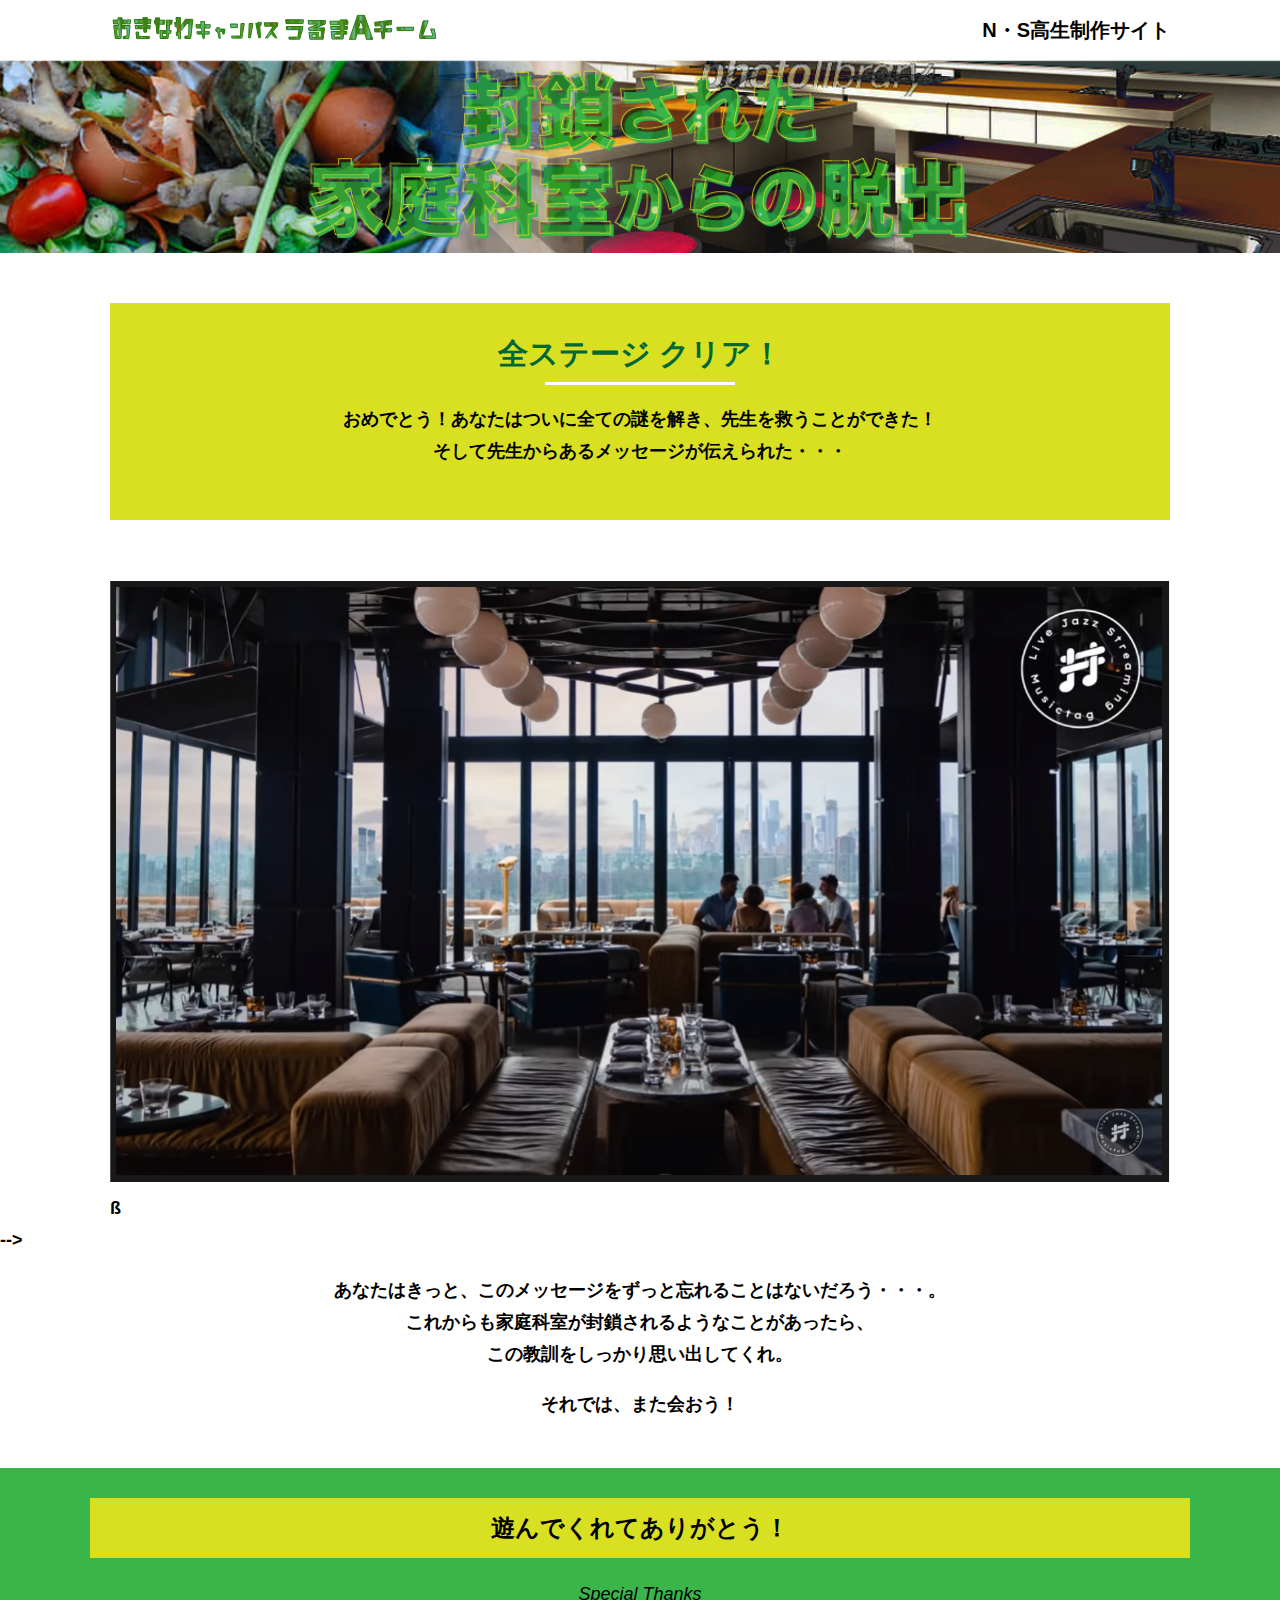
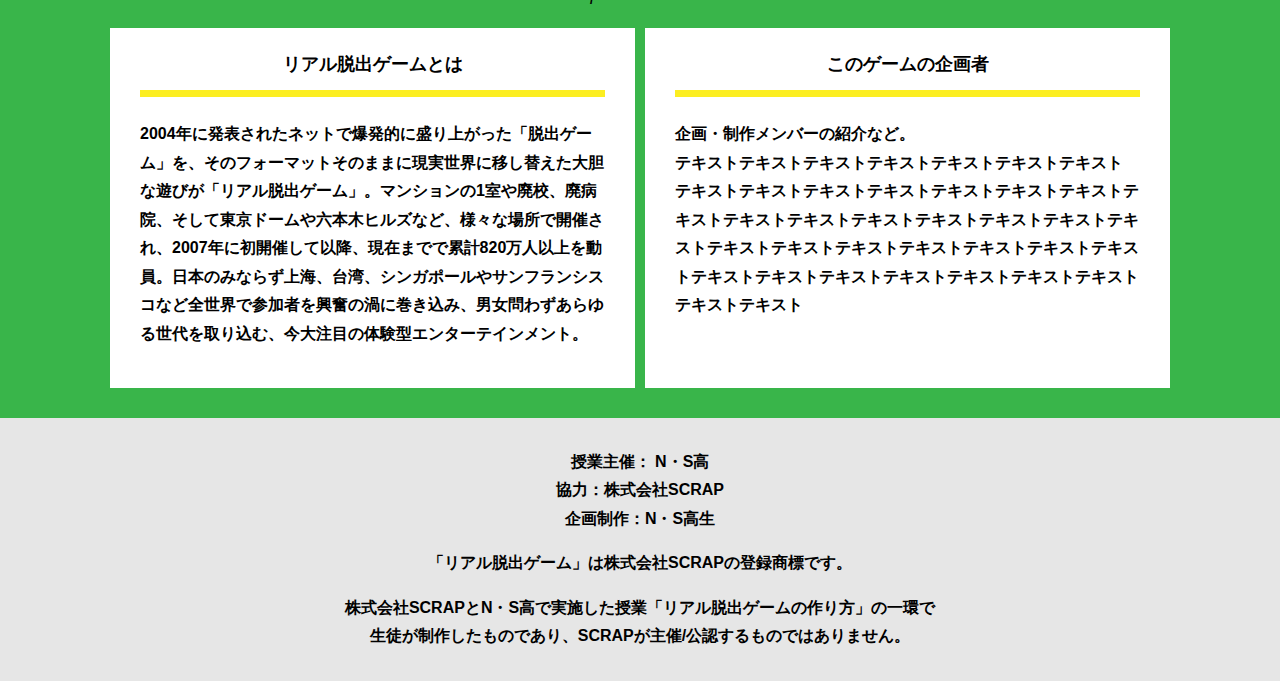
==== final.html @ 54fc29e3 "Add files via upload" ====
<!DOCTYPE html>
<html lang="ja">
<head>
  <meta charset="UTF-8">
  <meta http-equiv="X-UA-Compatible" content="IE=edge">
  <meta name="viewport" content="width=device-width, initial-scale=1.0">
  <title>封鎖された家庭科室からの脱出 │ Project N</title>
  <link rel="stylesheet" href="assets/css/normalize.css">
  <link rel="stylesheet" href="assets/css/style.css">
</head>
<body>
  <header class="header">
    <div class="container">
      <div class="header__logo"><img src="assets/images/logo.svg" alt="チームロゴ"></div>
      <div class="header__name">N・S高生制作サイト</div>
    </div>
  </header>
  <main class="main final-page">
    <!-- タイトルエリア　ここから -->
    <h1 class="main-title"><img src="assets/images/main-image.png" alt="封鎖された家庭科室からの脱出"></h1>
    <!-- タイトルエリア　ここまで -->
    <section class="section">
      <div class="container">
        <div class="box bg-color--subcolor">
          <h2 class="section-title--border">全ステージ クリア！</h2>
          <p class="text-center">おめでとう！あなたはついに全ての謎を解き、先生を救うことができた！<br>
            そして先生からあるメッセージが伝えられた・・・</p>
        </div>
      </div>
    </section>
    <section class="section">
      <div class="container">
          <figure class="image__container">
             <img src="assets/images/stage.png" alt="">
          </figure>

<!--  YouTube貼り付け
            <div class="youtube__container">
              <div class="youtube">
                <iframe width="560" height="315" src="https://www.youtube.com/embed/IRyJe-0Uie0?controls=0" title="YouTube video player" frameborder="0" allow="accelerometer; autoplay; clipboard-write; encrypted-media; gyroscope; picture-in-picture" allowfullscreen></iframe>
              </div>
            </div>
Youtube貼り付けここまで-->
          ß
      </div>
         -->
        <p class="text-center">あなたはきっと、このメッセージをずっと忘れることはないだろう・・・。<br>
          これからも家庭科室が封鎖されるようなことがあったら、<br>
          この教訓をしっかり思い出してくれ。</p>
        <p class="text-center">それでは、また会おう！</p>
      </div>
    </section>
    <section class="section bg-color--keycolor">
      <div class="container">
        <h2 class="section-title">遊んでくれてありがとう！</h2>
        <p class="font-eng text-center">Special Thanks</p>
        <div class="row">
          <div class="column">
            <div class="card">
              <h3 class="card__title">リアル脱出ゲームとは</h3>
              <p class="card__content">2004年に発表されたネットで爆発的に盛り上がった「脱出ゲーム」を、そのフォーマットそのままに現実世界に移し替えた大胆な遊びが「リアル脱出ゲーム」。マンションの1室や廃校、廃病院、そして東京ドームや六本木ヒルズなど、様々な場所で開催され、2007年に初開催して以降、現在までで累計820万人以上を動員。日本のみならず上海、台湾、シンガポールやサンフランシスコなど全世界で参加者を興奮の渦に巻き込み、男女問わずあらゆる世代を取り込む、今大注目の体験型エンターテインメント。</p>
            </div>
          </div>
          <div class="column">
            <div class="card">
              <h3 class="card__title">このゲームの企画者</h3>
              <p class="card__content">企画・制作メンバーの紹介など。<br>
                テキストテキストテキストテキストテキストテキストテキスト<br>
                テキストテキストテキストテキストテキストテキストテキストテキストテキストテキストテキストテキストテキストテキストテキストテキストテキストテキストテキストテキストテキストテキストテキストテキストテキストテキストテキストテキストテキストテキストテキスト</p>
            </div>
          </div>
        </div>
      </div>
    </section>
  </main>
  <footer class="footer section bg-color--gray">
    <div class="container">
        <p class="text-center">授業主催： N・S高<br>協力：株式会社SCRAP<br>企画制作：N・S高生</p>
        <p class="text-center">「リアル脱出ゲーム」は株式会社SCRAPの登録商標です。</p>
        <p class="text-center">株式会社SCRAPとN・S高で実施した授業「リアル脱出ゲームの作り方」の一環で<br>生徒が制作したものであり、SCRAPが主催/公認するものではありません。</p>
    </div>
  </footer>
</body>
</html>
---- assets/css/style.css ----
@charset "UTF-8";
/****************************
 * 共通CSSのテンプレートです。
*****************************/
*,
*::before,
*::after {
  -webkit-box-sizing: border-box;
          box-sizing: border-box;
}

html {
  font-size: 18px;
  -webkit-box-sizing: border-box;
          box-sizing: border-box;
}

body {
  overflow-x: hidden;
  font-family: "游ゴシック体", "Yu Gothic", YuGothic, "ヒラギノ角ゴ Pro", "Hiragino Kaku Gothic Pro", "メイリオ", "Meiryo", sans-serif;
  font-size: 18px;
  line-height: 1.77778;
  font-weight: bold;
  text-decoration: none;
  border: none;
  list-style: none;
  color: #000;
  margin: 0;
}

img {
  width: 100%;
}

figure {
  margin: 0;
}

figcaption {
  margin-top: 30px;
  font-size: 14px;
}

@media screen and (max-width: 767px) {
  figcaption {
    font-size: 13px;
  }
}

input[type=text] {
  font-size: 18px;
  border: none;
  padding: 25px 35px;
  display: block;
  margin: 0 auto;
  max-width: 580px;
  width: 100%;
}

::-webkit-input-placeholder {
  color: #999;
}

:-ms-input-placeholder {
  color: #999;
}

::-ms-input-placeholder {
  color: #999;
}

::placeholder {
  color: #999;
}

button {
  cursor: pointer;
  display: block;
  border: none;
  margin: 0 auto;
  background-color: #006837;
  color: #fff;
  width: 287px;
  height: 55px;
}

/*******************
* Layout
*******************/
.section {
  padding-top: 30px;
  padding-bottom: 30px;
}

.section--clear {
  /* ステージクリア画面 */
  position: fixed;
  display: none;
  /* 読み込み時に一瞬表示されるのを防ぐ */
  -webkit-box-pack: center;
      -ms-flex-pack: center;
          justify-content: center;
  -webkit-box-align: center;
      -ms-flex-align: center;
          align-items: center;
  top: 0;
  bottom: 0;
  left: 0;
  right: 0;
  z-index: 200;
}

.section--clear.isClear {
  display: -webkit-box;
  display: -ms-flexbox;
  display: flex;
}

.container {
  width: 1100px;
  padding-left: 20px;
  padding-right: 20px;
  margin: 0 auto;
}

@media screen and (max-width: 1100px) {
  .container {
    width: calc(100% - 40px);
  }
}

.row {
  display: -webkit-box;
  display: -ms-flexbox;
  display: flex;
  -ms-flex-line-pack: stretch;
      align-content: stretch;
  gap: 10px;
}

.row + .row {
  margin-top: 20px;
}

.column {
  width: 100%;
}

.card {
  background-color: #fff;
  margin-bottom: 20px;
  height: 100%;
}

.card__title {
  font-size: 18px;
  text-align: center;
  margin: 0;
  padding: 20px 30px;
  position: relative;
  cursor: pointer;
}

.card__content {
  -webkit-transition: all 0.3s;
  transition: all 0.3s;
  font-size: 16px;
  padding: 20px 30px;
  margin: 0;
  position: relative;
}

.card__content::before {
  display: block;
  content: '';
  width: calc(100% - 60px);
  height: 7px;
  background-color: #fcee21;
  position: absolute;
  top: -10px;
  left: 30px;
}

.hint-page .card {
  height: auto;
}

.hint-page .card__content {
  display: none;
  text-align: center;
}

.hint-page .card__arrow {
  position: absolute;
  top: calc(50% - 12px);
  right: 45px;
  -webkit-transform: rotate(90deg);
          transform: rotate(90deg);
  -webkit-transition: all 0.3s;
  transition: all 0.3s;
  fill: #009245;
  width: 12px;
  height: 24px;
}

.hint-page .card.is-open .card__content {
  display: block;
}

.hint-page .card.is-open .card__arrow {
  -webkit-transform: rotate(-90deg);
          transform: rotate(-90deg);
}

.box {
  padding: 35px 30px;
}

.youtube {
  position: relative;
  width: 100%;
  padding-top: 56.25%;
}

.youtube iframe {
  position: absolute;
  top: 0;
  left: 0;
  width: 100%;
  height: 100%;
}

.youtube__container {
  max-width: 800px;
  margin: 0 auto;
}

/*********************
* Color
*********************/
.bg-color--keycolor {
  background-color: #39b54a;
}

.bg-color--subcolor {
  background-color: #d9e021;
}

.bg-color--gray {
  background-color: #e6e6e6;
}

/*********************
* title
**********************/
.main-title {
  margin: 0;
}

.sub-title {
  text-align: center;
  font-size: 18px;
  line-height: 1.66667;
}

.sub-title__bg {
  background-color: #fcee21;
  padding-left: 1rem;
  padding-right: 1rem;
}

.section-title {
  font-size: 24px;
  line-height: 1.75;
  text-align: center;
  padding: 9px 20px;
  background-color: #d9e021;
  margin: 0 -20px 20px -20px;
}

.section-title__stage {
  display: inline-block;
  margin-right: 2rem;
}

.section-title--keycolorlight {
  background-color: #8cc63f;
}

.section-title--keycolorlight .section-title__stage {
  color: #fff;
}

.section-title--keycolor {
  background-color: #39b54a;
}

.section-title--story {
  width: 330px;
  margin: 0 auto 20px;
}

.section-title--border {
  position: relative;
  font-size: 30px;
  text-align: center;
  line-height: 1.06667;
  margin: 0;
  padding-bottom: 15px;
  color: #006837;
}

.section-title--border::after {
  position: absolute;
  bottom: 0;
  left: calc(50% - 95px);
  display: block;
  content: '';
  background-color: #fff;
  height: 2.6px;
  width: 190px;
}

/******************
* text
******************/
.font-eng {
  font-style: italic;
  font-weight: normal;
}

/*************************
* Button
*************************/
.btn {
  display: block;
  text-decoration: none;
  cursor: pointer;
  background-color: #006837;
  color: #fff;
  font-size: 24px;
  line-height: 1.54167;
  text-align: center;
  padding: 11.5px;
  width: calc(100% - 40px);
  max-width: 700px;
  margin: 10px auto;
  position: relative;
}

.btn:hover {
  opacity: 0.7;
}

.btn__arrow {
  position: absolute;
  top: calc(50% - 12px);
  right: 15px;
  fill: #fff;
  width: 12px;
  height: 24px;
}

/****************
* header
*****************/
.header {
  background-color: #fff;
  height: 60px;
}

.header .container {
  display: -webkit-box;
  display: -ms-flexbox;
  display: flex;
  -webkit-box-pack: justify;
      -ms-flex-pack: justify;
          justify-content: space-between;
  -webkit-box-align: center;
      -ms-flex-align: center;
          align-items: center;
  height: 100%;
}

.header__logo {
  width: 330px;
  height: 42px;
}

.header__name {
  font-size: 20px;
  line-height: 1.1;
}

.footer {
  font-size: 16px;
}

.footer p:first-child {
  margin-top: 0;
}

.footer p:last-child {
  margin-bottom: 0;
}

/********************
* main
********************/
.story__note {
  margin: 0;
}

.story__note__outer {
  width: 860px;
  display: -webkit-box;
  display: -ms-flexbox;
  display: flex;
  padding: 20px;
  margin: 20px auto;
  -webkit-box-pack: center;
      -ms-flex-pack: center;
          justify-content: center;
}

@media screen and (max-width: 940px) {
  .story__note__outer {
    width: 100%;
  }
}

.stage-column__container + .stage-column__container {
  border-top: 2px solid #fff;
}

.answer {
  font-size: 18px;
  margin-bottom: 20px;
  line-height: 80px;
  word-spacing: 20px;
}

.err-message {
  color: #c1272d;
  font-size: 18px;
  text-align: center;
}

.link-hint {
  text-align: center;
  display: block;
  margin-top: 20px;
}

.clear-message {
  background-color: #d9e021;
  padding: 30px 30px 60px;
  position: relative;
}

.clear-message__title {
  position: relative;
  display: block;
  text-align: center;
  color: #006837;
  font-size: 30px;
  padding-bottom: 10px;
  margin-bottom: 35px;
}

.clear-message__title::after {
  content: '';
  position: absolute;
  display: block;
  width: 183px;
  height: 2px;
  background-color: #fff;
  bottom: 0;
  left: calc(50% - (183px/2));
}

.clear-message__content {
  text-align: center;
}

.clear-message__btn {
  position: absolute;
  bottom: -30px;
  left: calc(50% - 144px);
  width: 288px;
  margin: 0;
}

/********************
* Utility
********************/
.text-center {
  text-align: center;
}

.text-left {
  text-align: left;
}

.text-right {
  text-align: right;
}

.hidden {
  display: none;
}
/*# sourceMappingURL=style.css.map */
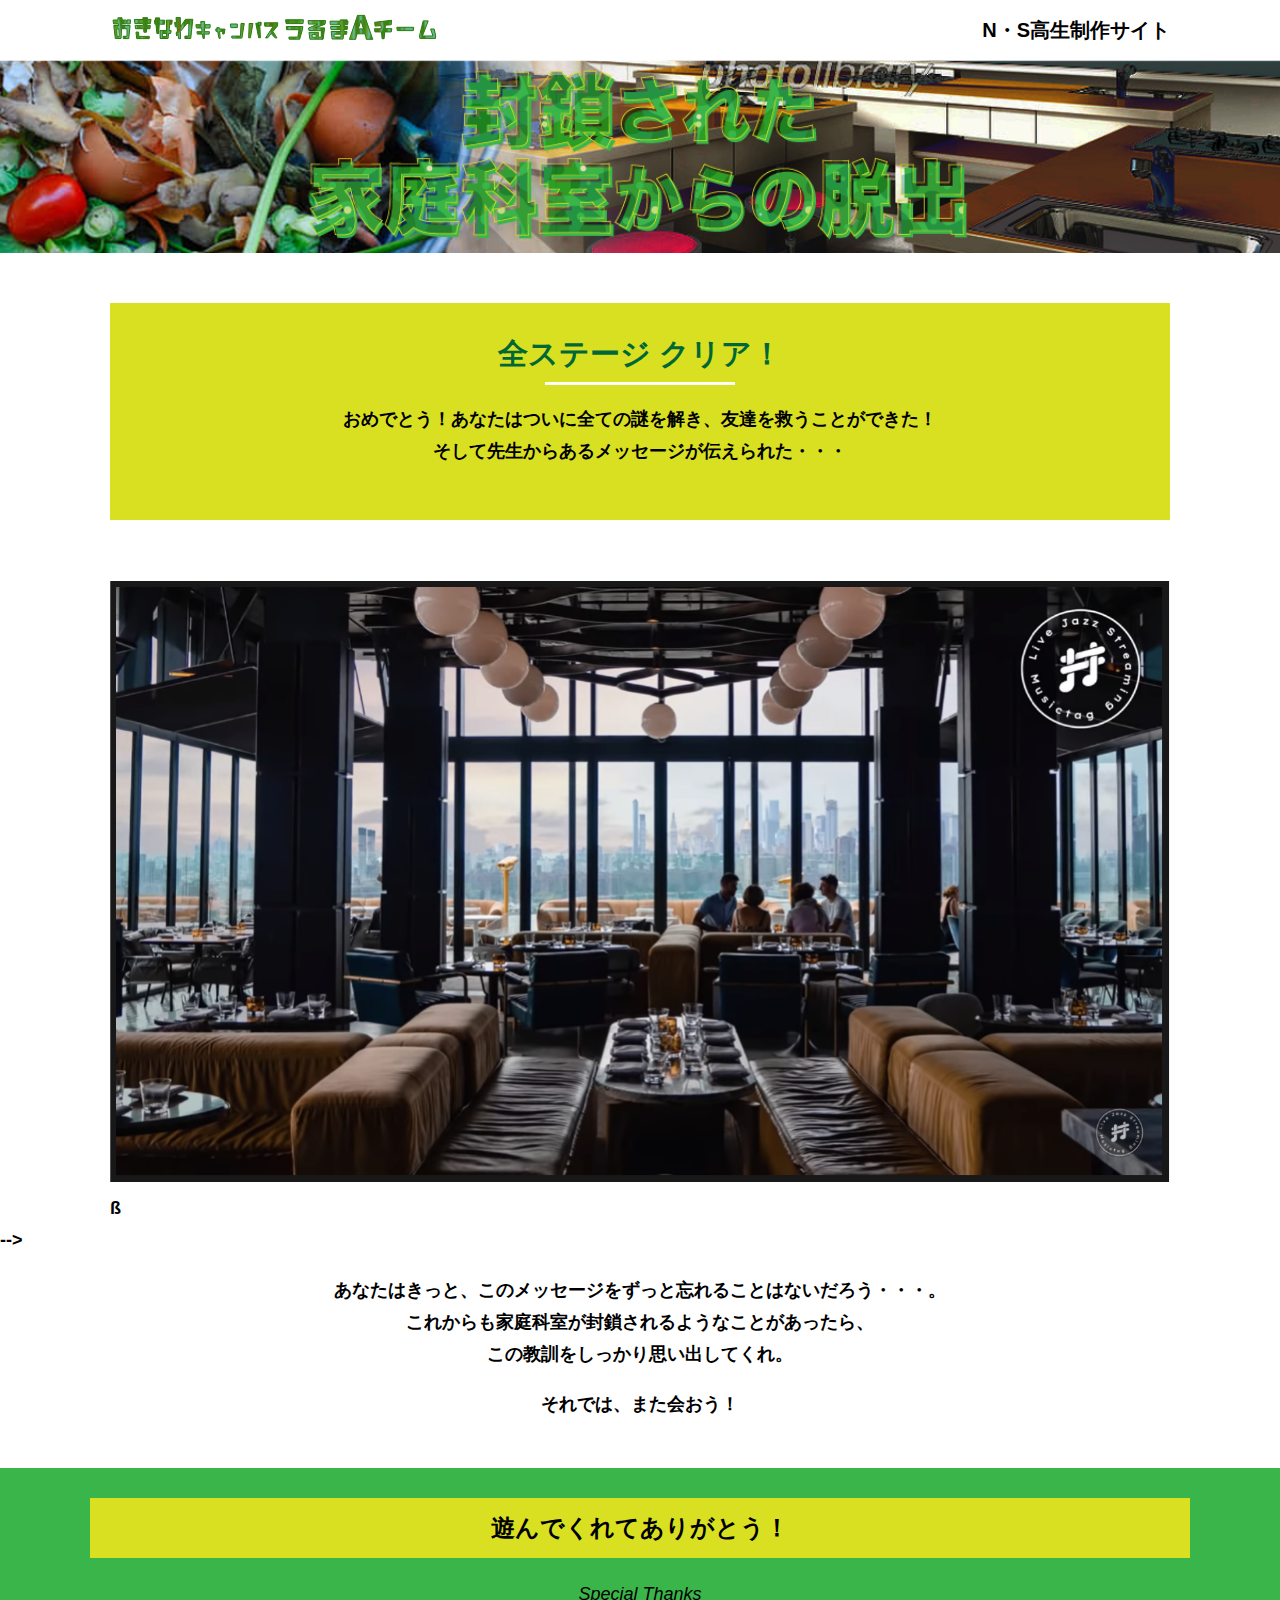
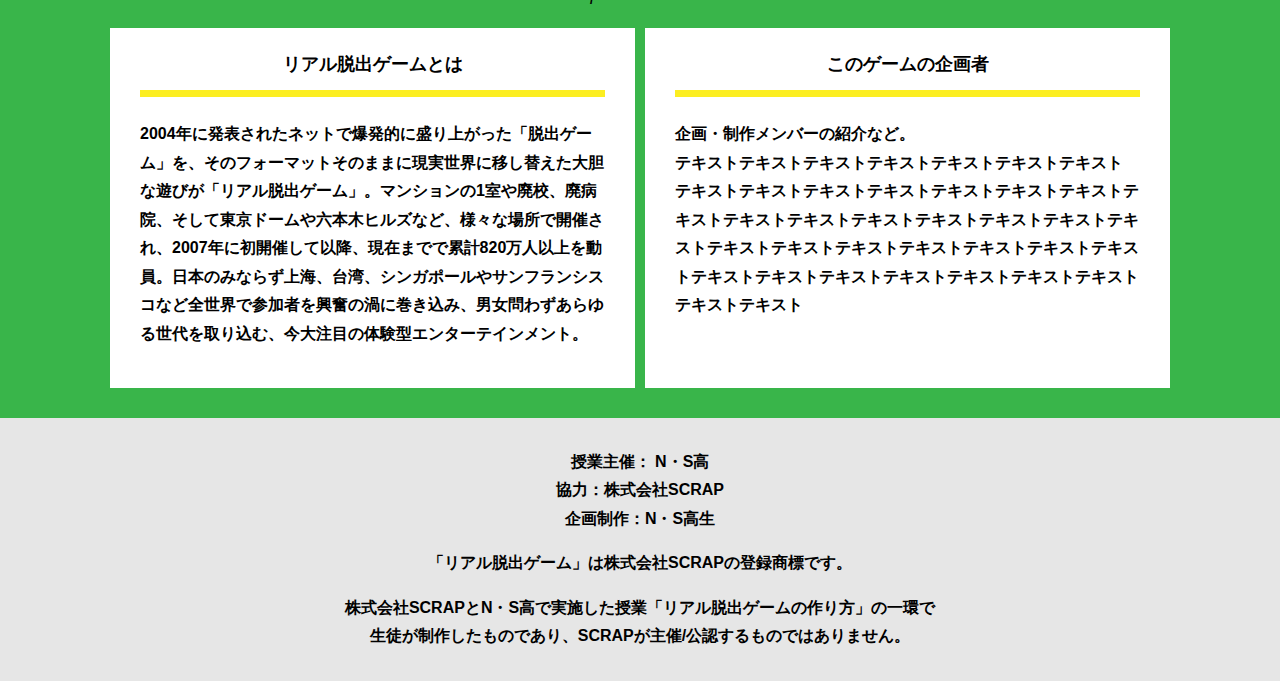
==== commit f9e4e381: "Update final.html" ====
--- a/final.html
+++ b/final.html
@@ -4,7 +4,7 @@
   <meta charset="UTF-8">
   <meta http-equiv="X-UA-Compatible" content="IE=edge">
   <meta name="viewport" content="width=device-width, initial-scale=1.0">
-  <title>封鎖された家庭科室からの脱出 │ Project N</title>
+  <title>夢の国からの脱出 │ Project N</title>
   <link rel="stylesheet" href="assets/css/normalize.css">
   <link rel="stylesheet" href="assets/css/style.css">
 </head>
@@ -17,13 +17,13 @@
   </header>
   <main class="main final-page">
     <!-- タイトルエリア　ここから -->
-    <h1 class="main-title"><img src="assets/images/main-image.png" alt="封鎖された家庭科室からの脱出"></h1>
+    <h1 class="main-title"><img src="assets/images/main-image.png" alt="夢の国からの脱出"></h1>
     <!-- タイトルエリア　ここまで -->
     <section class="section">
       <div class="container">
         <div class="box bg-color--subcolor">
           <h2 class="section-title--border">全ステージ クリア！</h2>
-          <p class="text-center">おめでとう！あなたはついに全ての謎を解き、先生を救うことができた！<br>
+          <p class="text-center">おめでとう！あなたはついに全ての謎を解き、友達を救うことができた！<br>
             そして先生からあるメッセージが伝えられた・・・</p>
         </div>
       </div>
@@ -81,4 +81,4 @@
     </div>
   </footer>
 </body>
-</html>+</html>
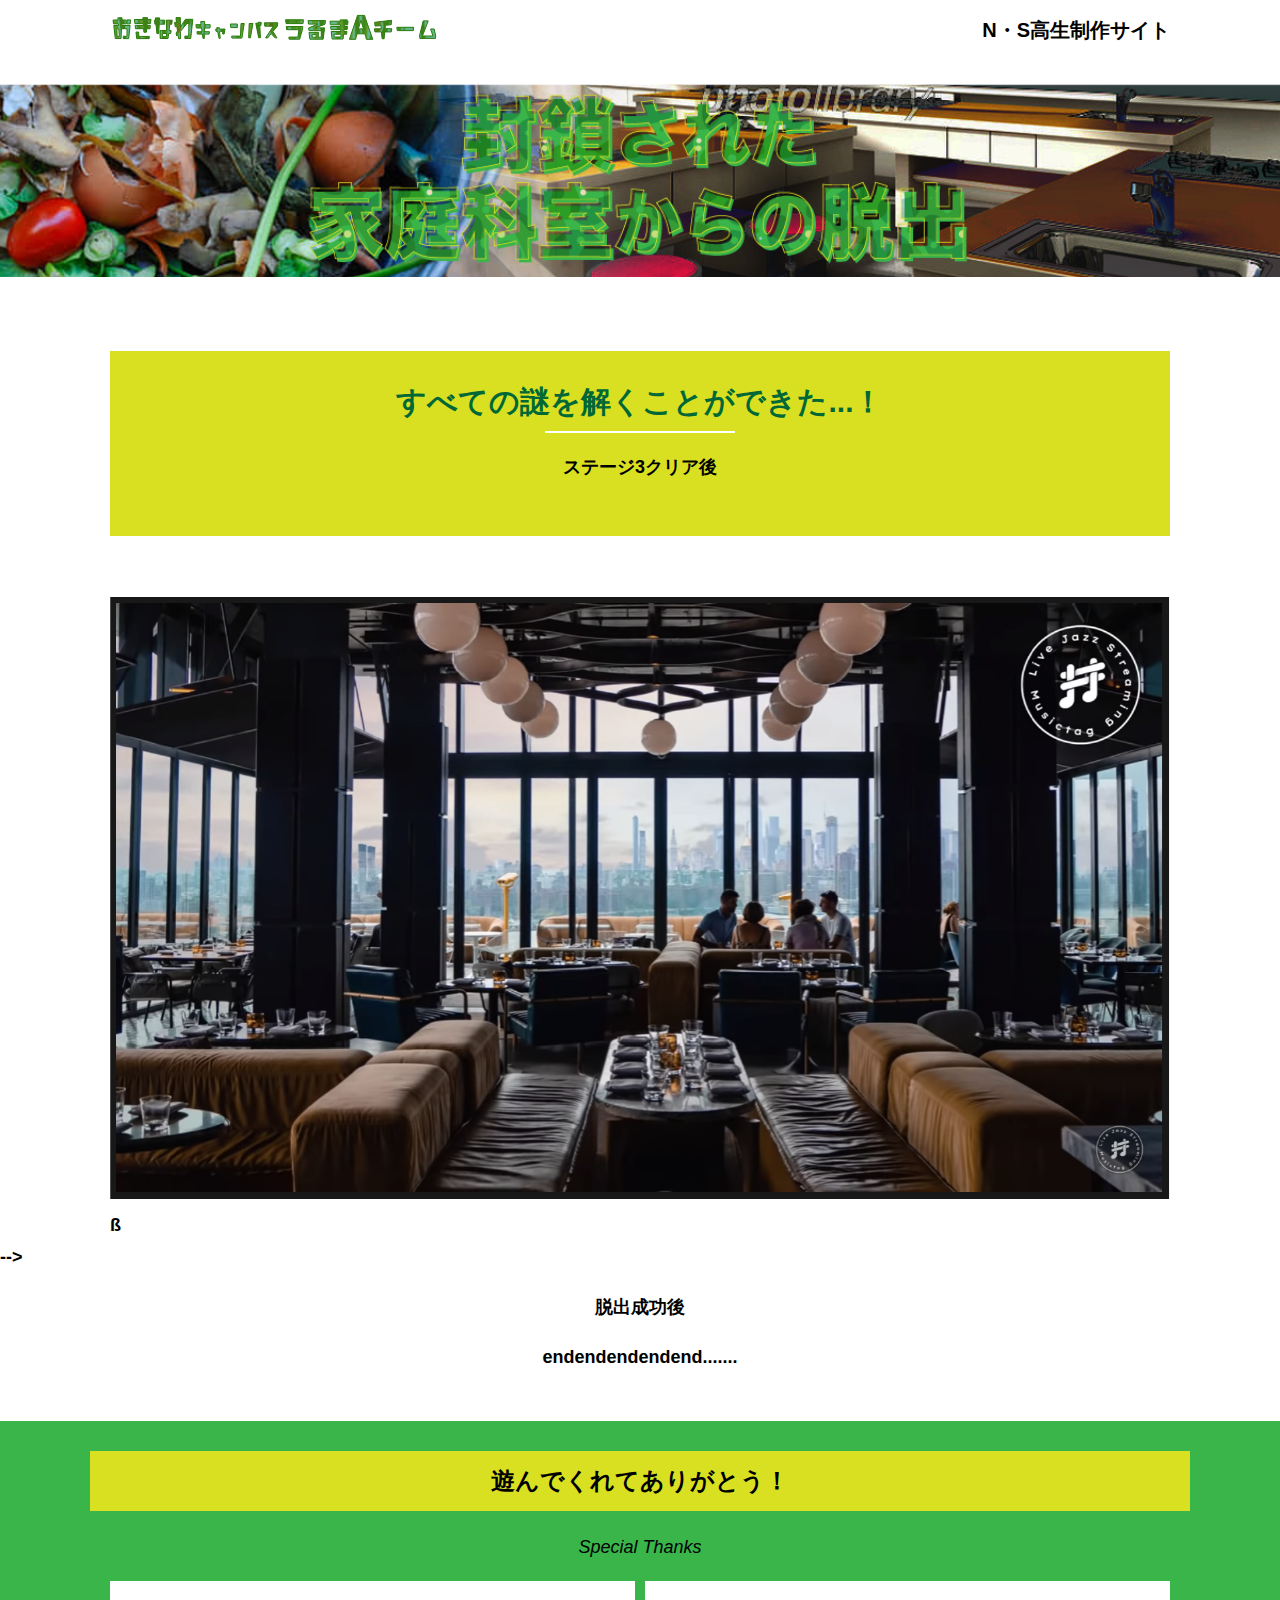
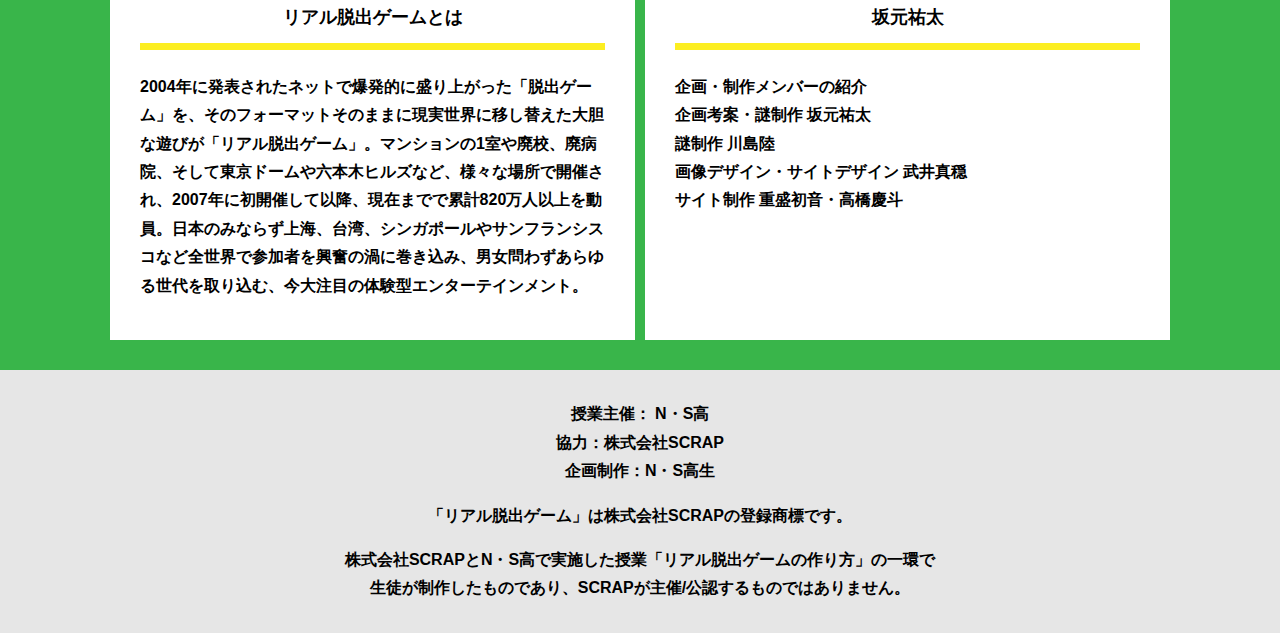
==== commit d096de37: "Update final.html" ====
--- a/final.html
+++ b/final.html
@@ -22,9 +22,8 @@
     <section class="section">
       <div class="container">
         <div class="box bg-color--subcolor">
-          <h2 class="section-title--border">全ステージ クリア！</h2>
-          <p class="text-center">おめでとう！あなたはついに全ての謎を解き、友達を救うことができた！<br>
-            そして先生からあるメッセージが伝えられた・・・</p>
+          <h2 class="section-title--border">すべての謎を解くことができた...！</h2>
+          <p class="text-center">ステージ3クリア後</p>
         </div>
       </div>
     </section>
@@ -44,10 +43,8 @@
           ß
       </div>
          -->
-        <p class="text-center">あなたはきっと、このメッセージをずっと忘れることはないだろう・・・。<br>
-          これからも家庭科室が封鎖されるようなことがあったら、<br>
-          この教訓をしっかり思い出してくれ。</p>
-        <p class="text-center">それでは、また会おう！</p>
+        <p class="text-center">脱出成功後</p>
+        <p class="text-center">endendendendend.......</p>
       </div>
     </section>
     <section class="section bg-color--keycolor">
@@ -63,10 +60,13 @@
           </div>
           <div class="column">
             <div class="card">
-              <h3 class="card__title">このゲームの企画者</h3>
-              <p class="card__content">企画・制作メンバーの紹介など。<br>
-                テキストテキストテキストテキストテキストテキストテキスト<br>
-                テキストテキストテキストテキストテキストテキストテキストテキストテキストテキストテキストテキストテキストテキストテキストテキストテキストテキストテキストテキストテキストテキストテキストテキストテキストテキストテキストテキストテキストテキストテキスト</p>
+              <h3 class="card__title">坂元祐太</h3>
+              <p class="card__content">企画・制作メンバーの紹介<br>
+                企画考案・謎制作 坂元祐太<br>
+                謎制作 川島陸<br>
+                画像デザイン・サイトデザイン 武井真穏<br>
+                サイト制作 重盛初音・高橋慶斗
+              </p>
             </div>
           </div>
         </div>
--- a/assets/css/style.css
+++ b/assets/css/style.css
@@ -253,9 +253,29 @@
 /*********************
 * title
 **********************/
+
 .main-title {
-  margin: 0;
-}
+  position: relative;
+          
+}
+.main-title img{
+      width: 100%;
+}
+.main-title-text {
+      position: absolute;
+      top: 50%;
+      left: 50%;
+      margin-top: -50px;
+      margin-left: -100px;
+}
+
+.main-title-text p {
+  color: #fff;
+  font-size: 36px;
+  margin: 0;
+  padding: 0;
+ }
+
 
 .sub-title {
   text-align: center;
@@ -509,4 +529,4 @@
 .hidden {
   display: none;
 }
-/*# sourceMappingURL=style.css.map */+/*# sourceMappingURL=style.css.map */
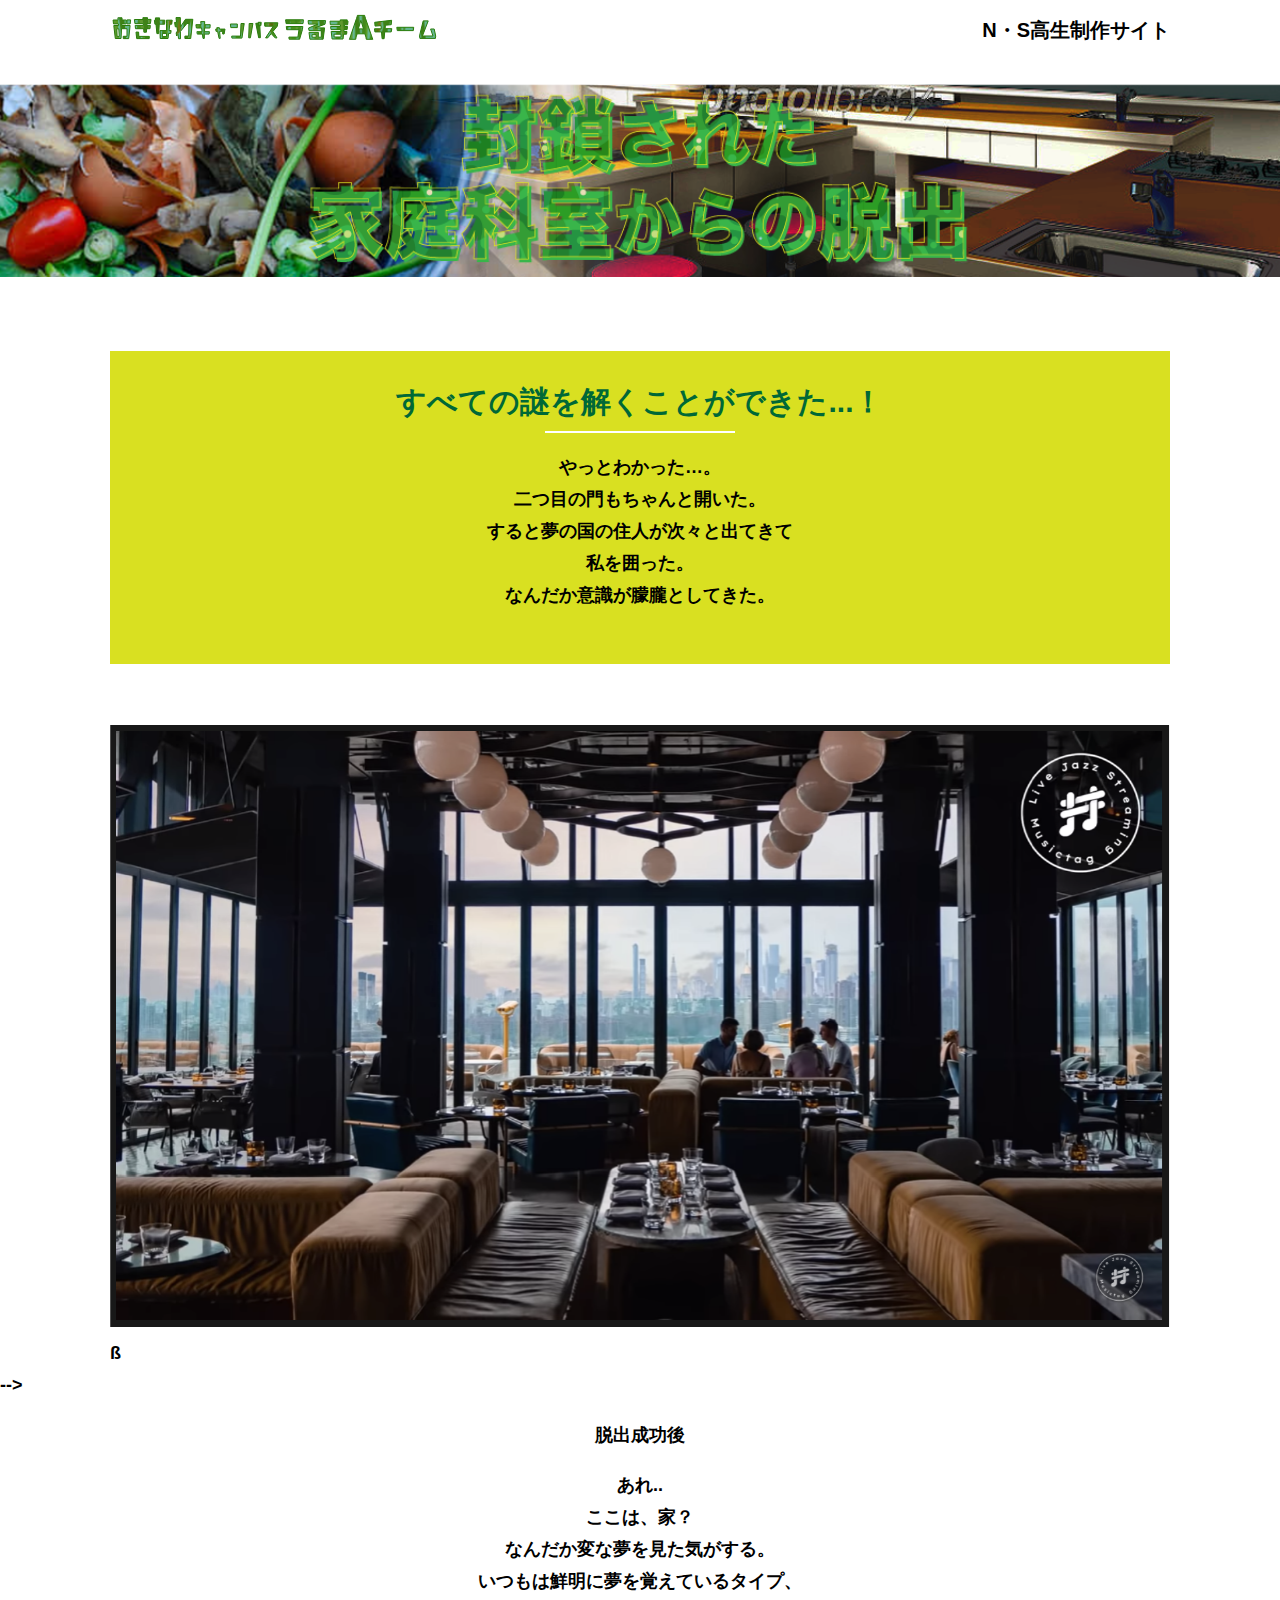
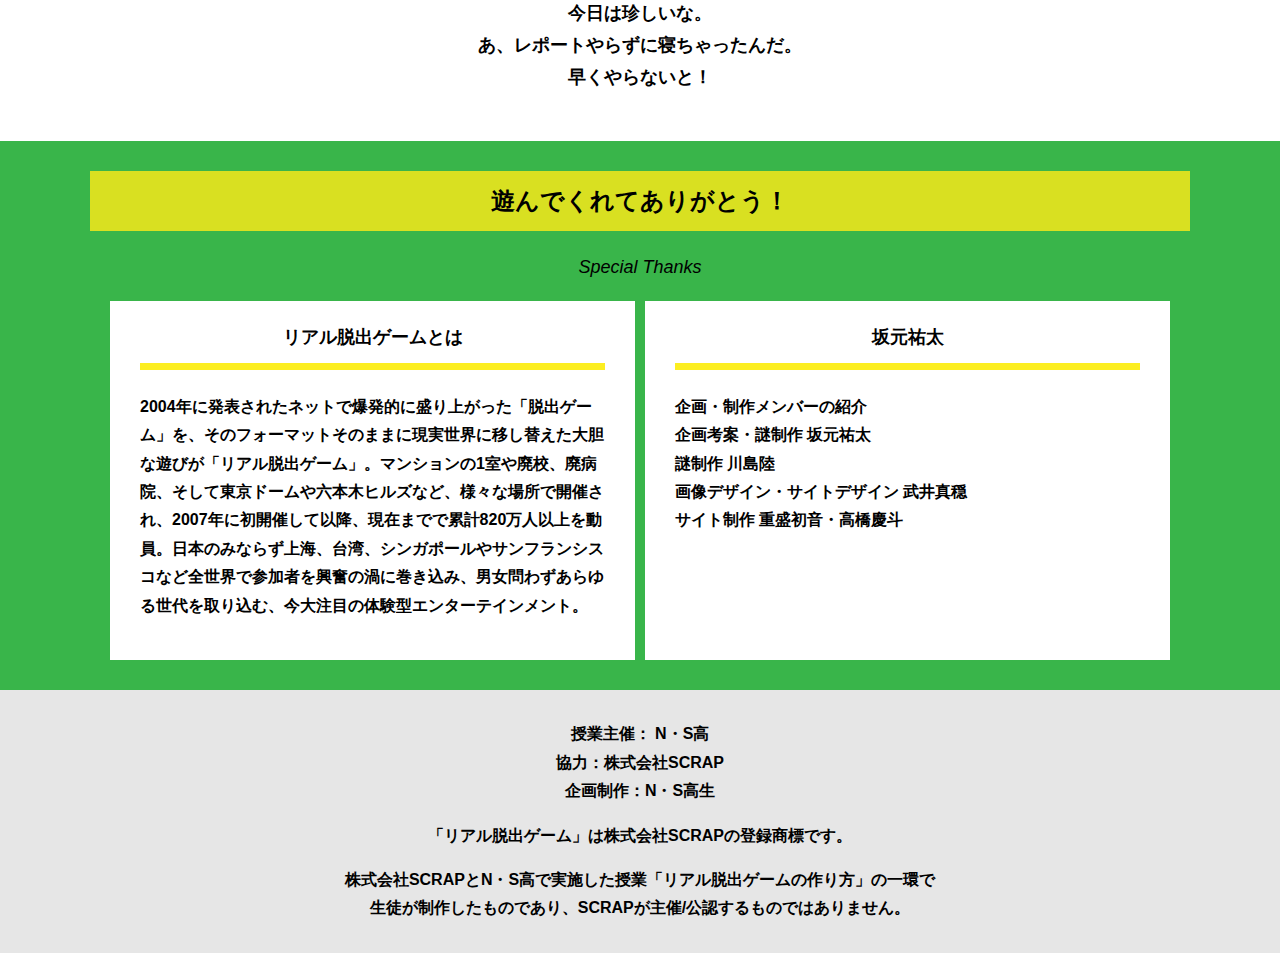
==== commit 014cfec9: "Update final.html" ====
--- a/final.html
+++ b/final.html
@@ -23,7 +23,12 @@
       <div class="container">
         <div class="box bg-color--subcolor">
           <h2 class="section-title--border">すべての謎を解くことができた...！</h2>
-          <p class="text-center">ステージ3クリア後</p>
+          <p class="text-center">やっとわかった…。<br>
+            二つ目の門もちゃんと開いた。<br>
+            すると夢の国の住人が次々と出てきて<br>
+            私を囲った。<br>
+            なんだか意識が朦朧としてきた。
+          </p>
         </div>
       </div>
     </section>
@@ -44,7 +49,14 @@
       </div>
          -->
         <p class="text-center">脱出成功後</p>
-        <p class="text-center">endendendendend.......</p>
+        <p class="text-center">あれ..<br>
+          ここは、家？<br>
+          なんだか変な夢を見た気がする。<br>
+          いつもは鮮明に夢を覚えているタイプ、<br>
+          今日は珍しいな。<br>
+          あ、レポートやらずに寝ちゃったんだ。<br>
+          早くやらないと！
+      </p>
       </div>
     </section>
     <section class="section bg-color--keycolor">
--- a/assets/css/style.css
+++ b/assets/css/style.css
@@ -261,19 +261,19 @@
 .main-title img{
       width: 100%;
 }
+
 .main-title-text {
-      position: absolute;
-      top: 50%;
-      left: 50%;
-      margin-top: -50px;
-      margin-left: -100px;
-}
-
-.main-title-text p {
+  font-family: serif;
   color: #fff;
   font-size: 36px;
   margin: 0;
   padding: 0;
+  position: absolute;
+  top: 50%;
+  left: 50%;
+  transform: translate(-50%,-50%);
+  width: 100%;
+  text-align: center;
  }
 
 
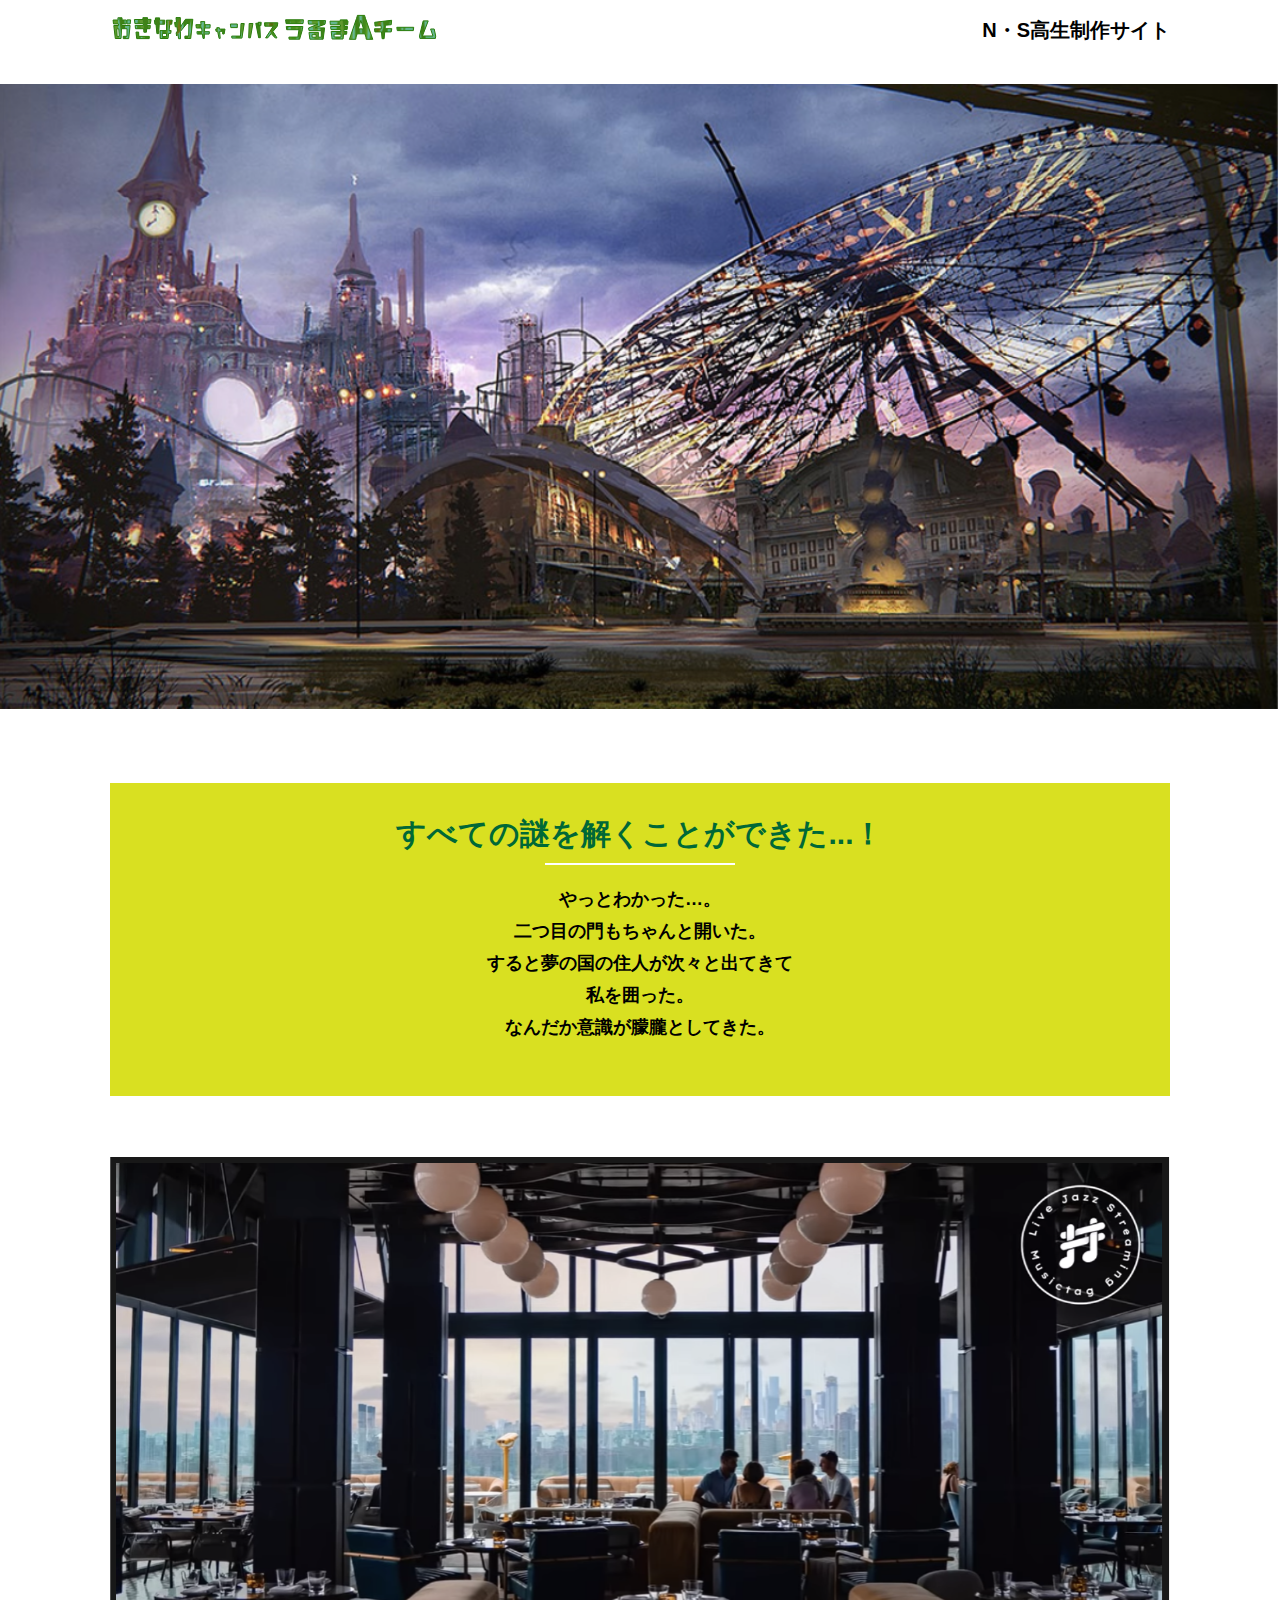
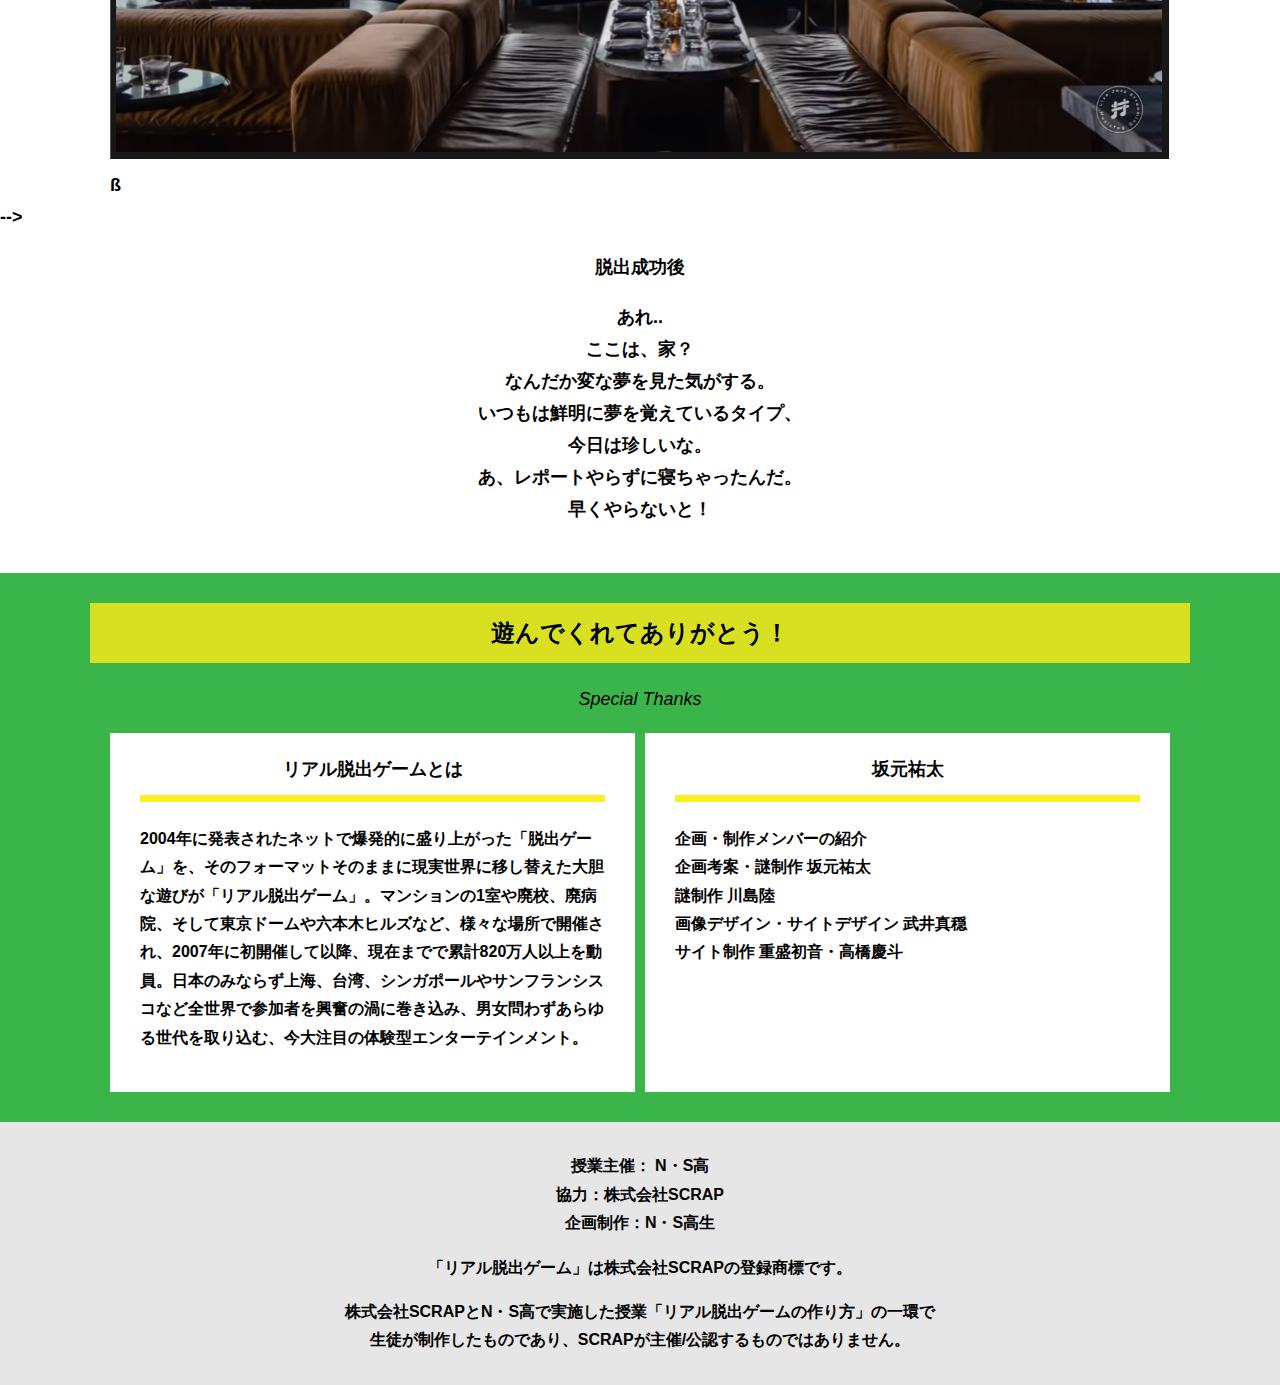
==== commit 161cadd9: "Update final.html" ====
--- a/final.html
+++ b/final.html
@@ -17,7 +17,7 @@
   </header>
   <main class="main final-page">
     <!-- タイトルエリア　ここから -->
-    <h1 class="main-title"><img src="assets/images/main-image.png" alt="夢の国からの脱出"></h1>
+    <h1 class="main-title"><img src="assets/images/スクリーンショット 2021-09-03 11.22.30.png" alt="夢の国からの脱出"></h1>
     <!-- タイトルエリア　ここまで -->
     <section class="section">
       <div class="container">
--- a/assets/css/style.css
+++ b/assets/css/style.css
@@ -510,7 +510,14 @@
   width: 288px;
   margin: 0;
 }
-
+.intro_text {
+  text-align: center;
+  background-color: white;
+  margin: 0;
+}
+.bg-color--skin {
+  background-color: #e4d3ab
+}
 /********************
 * Utility
 ********************/
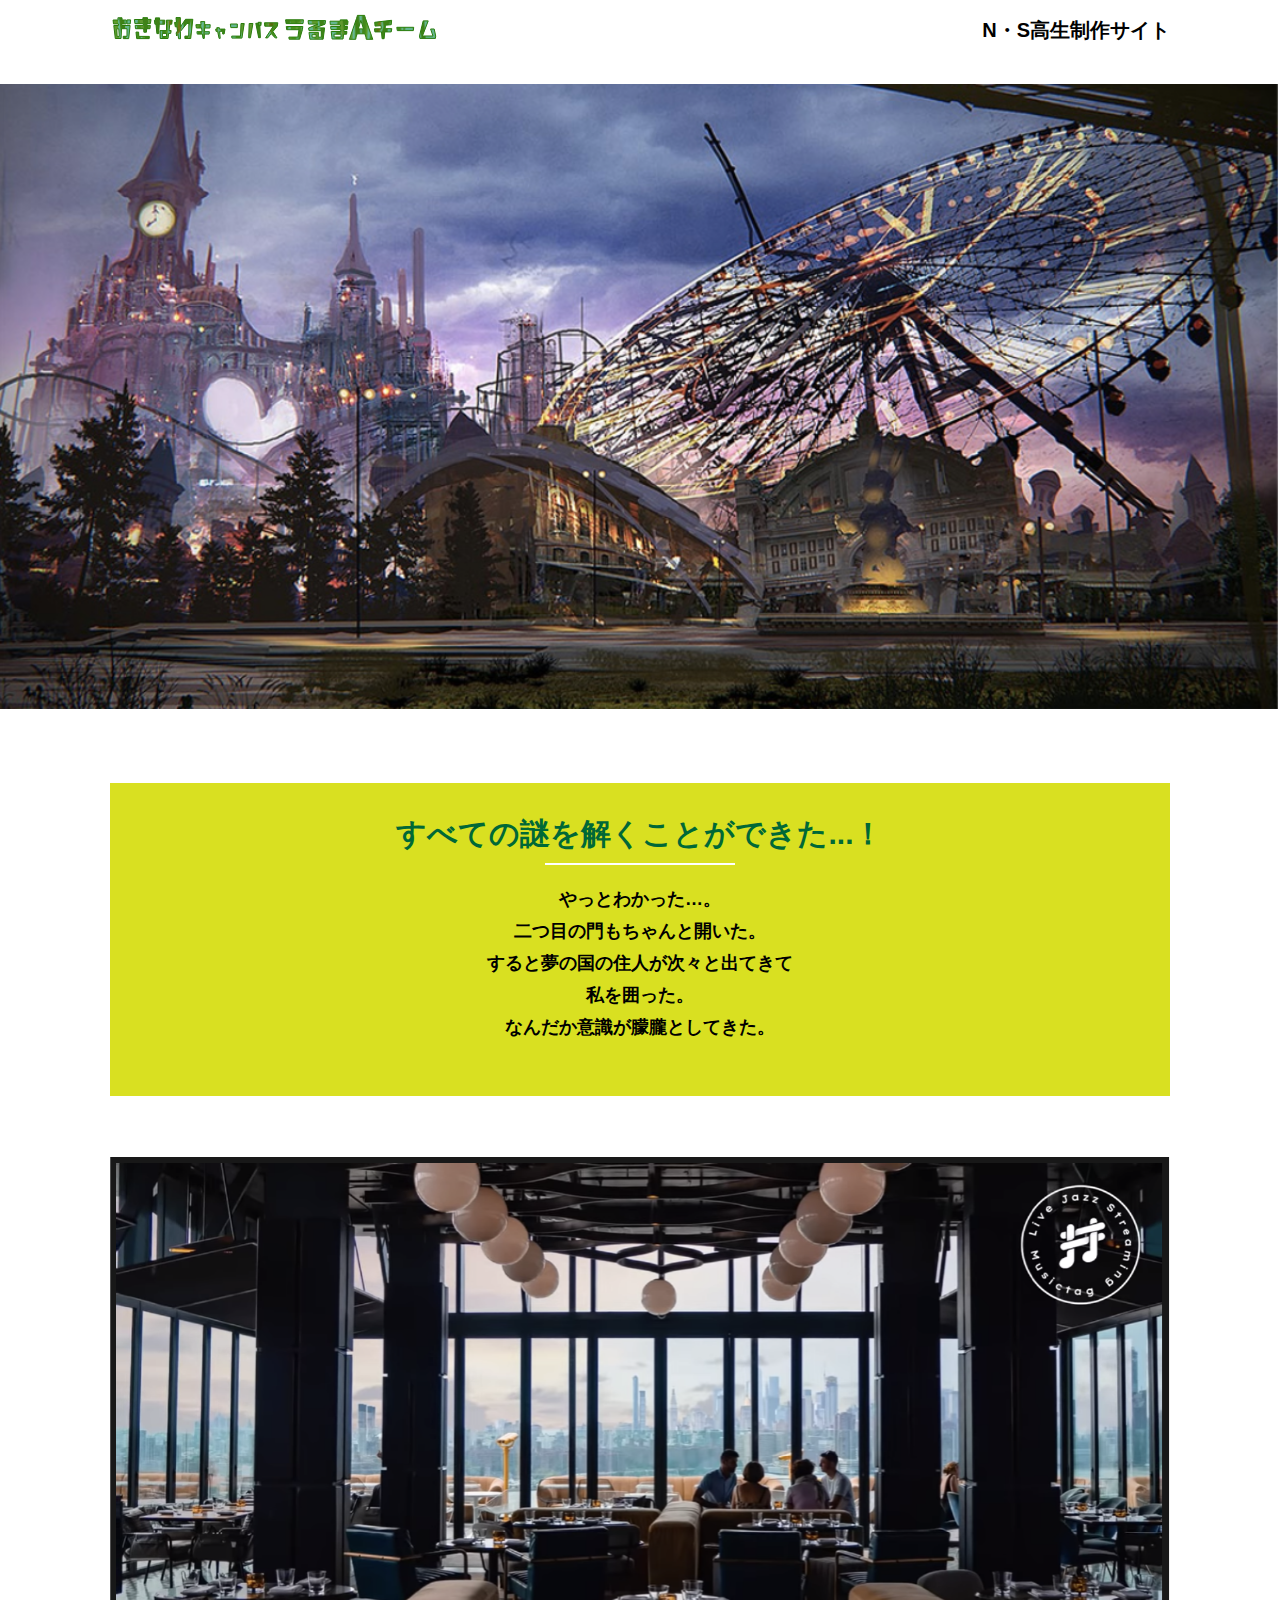
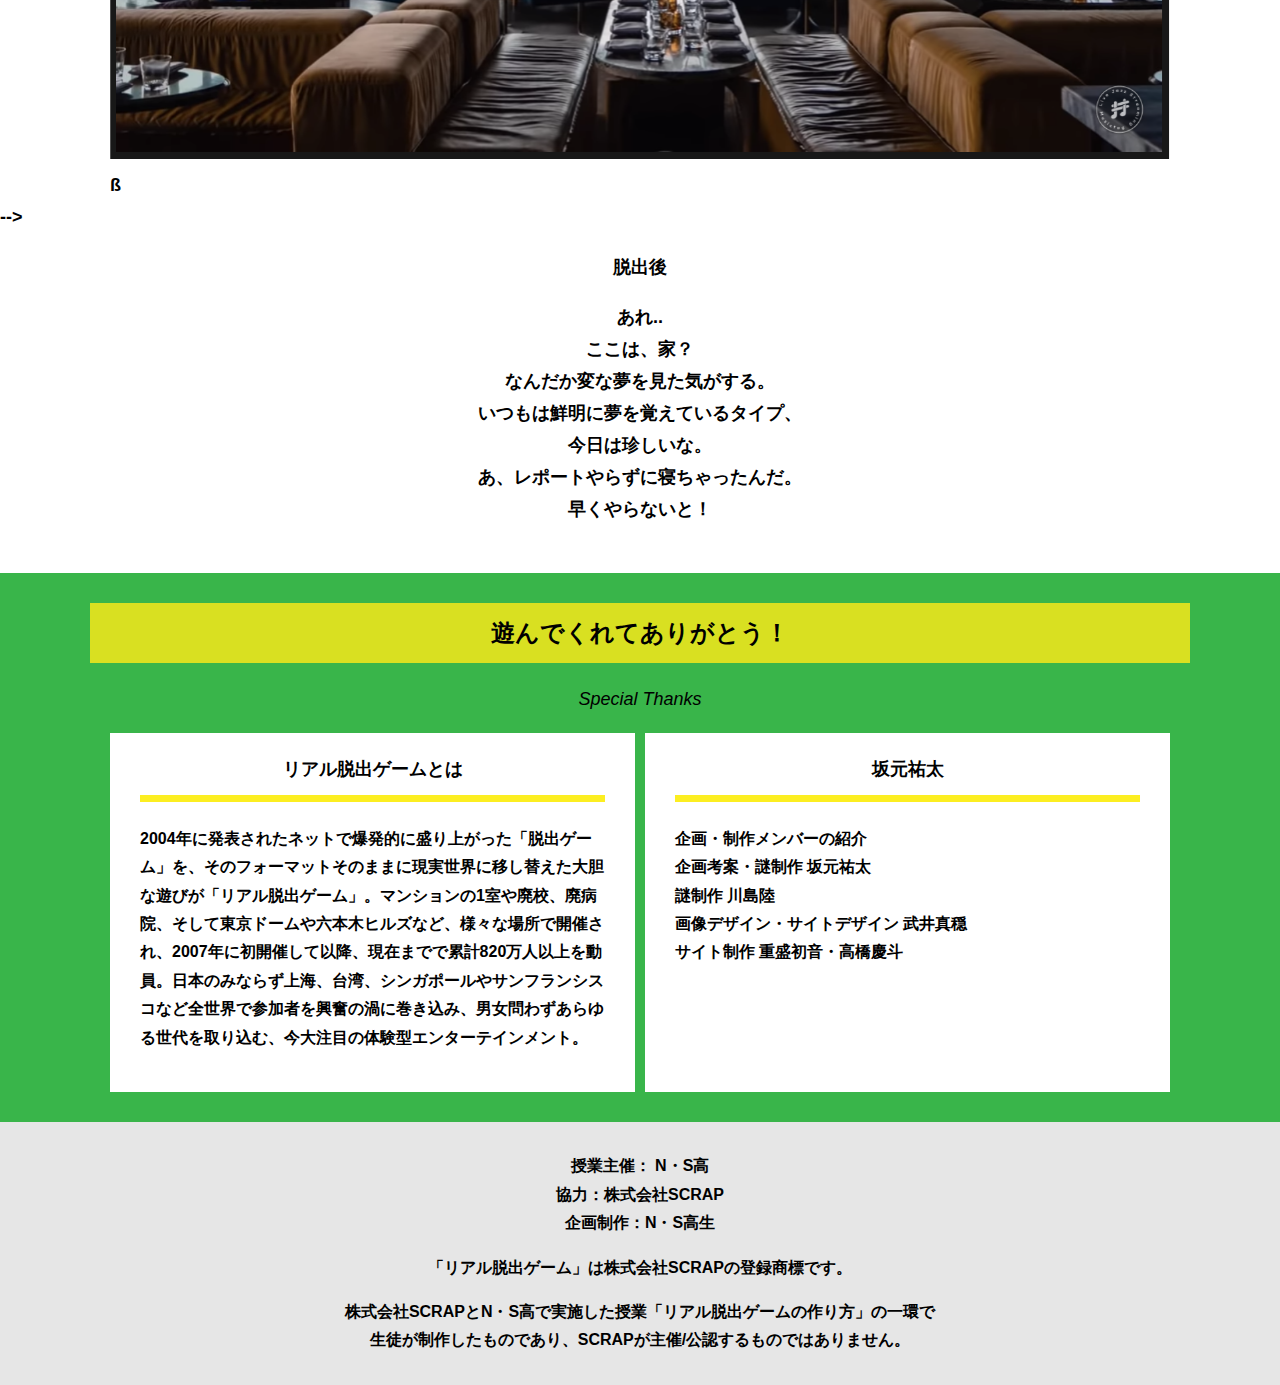
==== commit fe1ce92f: "Update final.html" ====
--- a/final.html
+++ b/final.html
@@ -48,7 +48,7 @@
           ß
       </div>
          -->
-        <p class="text-center">脱出成功後</p>
+        <p class="text-center">脱出後</p>
         <p class="text-center">あれ..<br>
           ここは、家？<br>
           なんだか変な夢を見た気がする。<br>
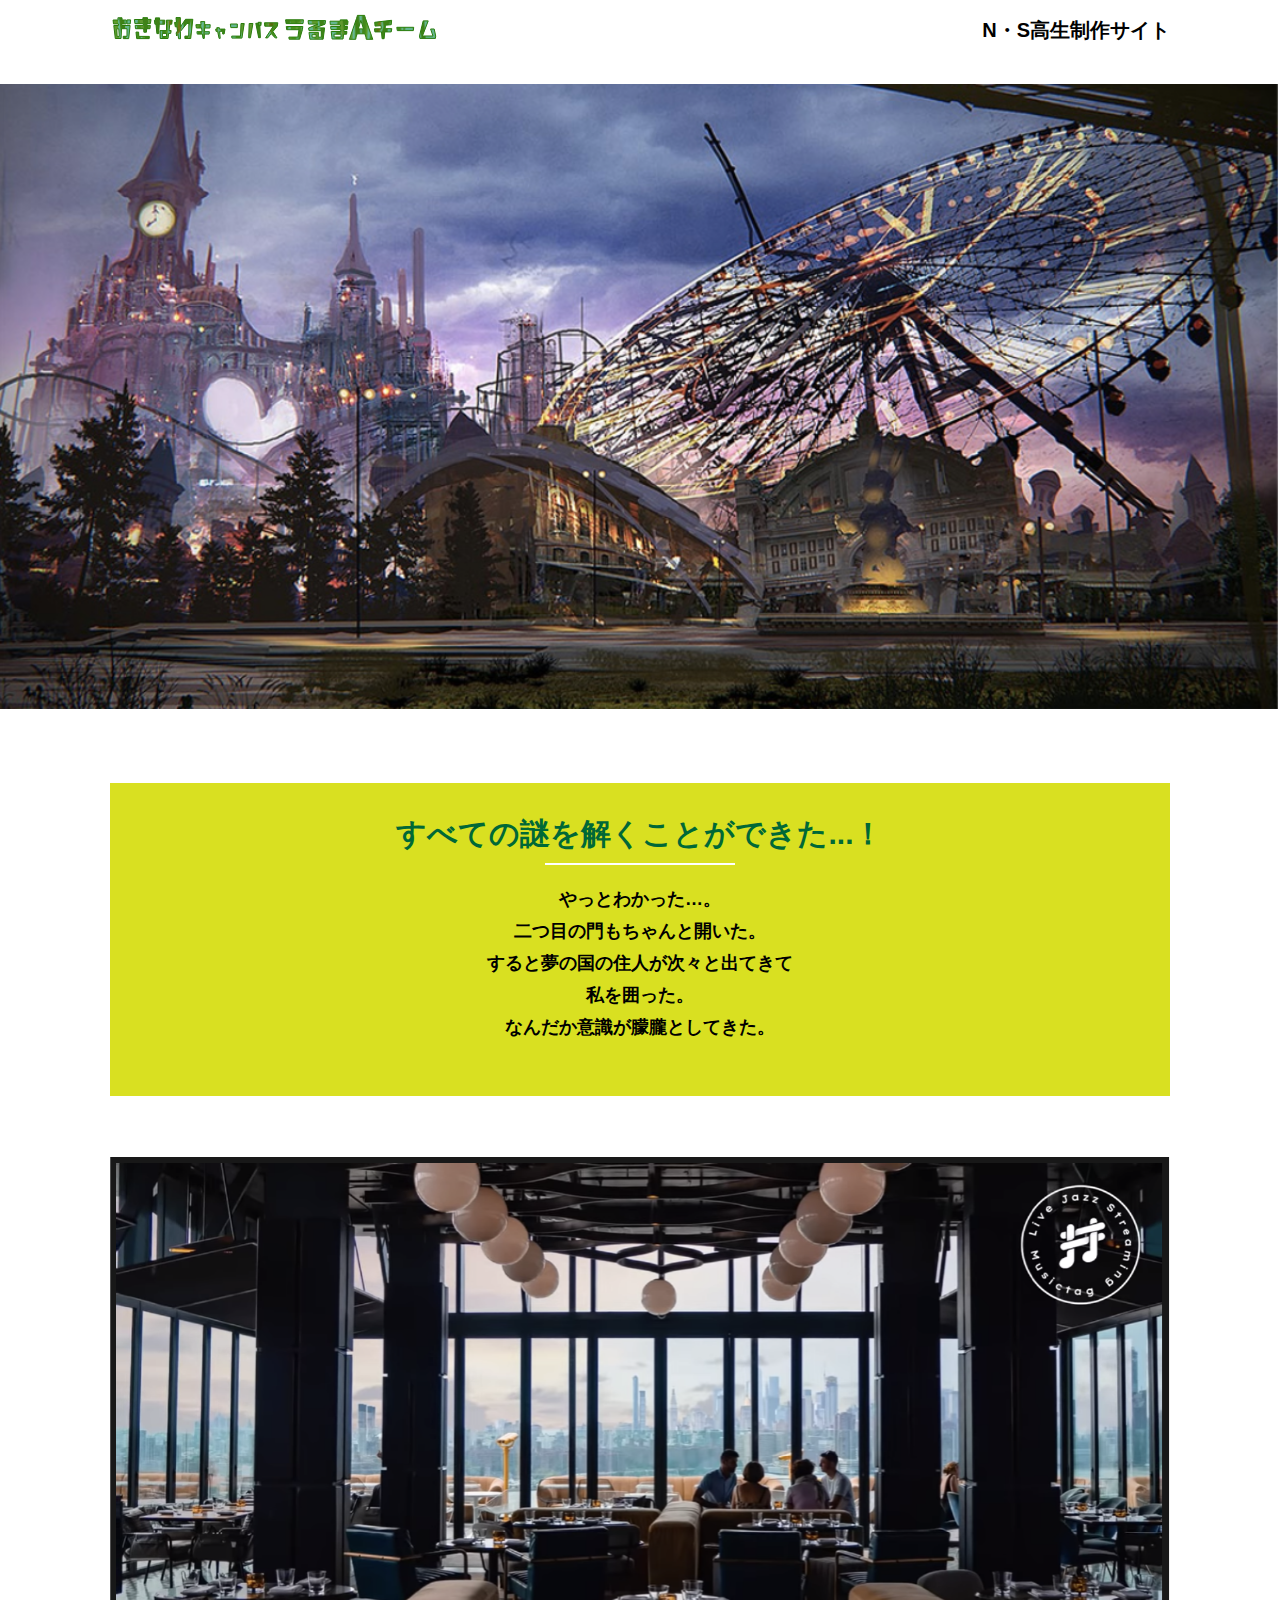
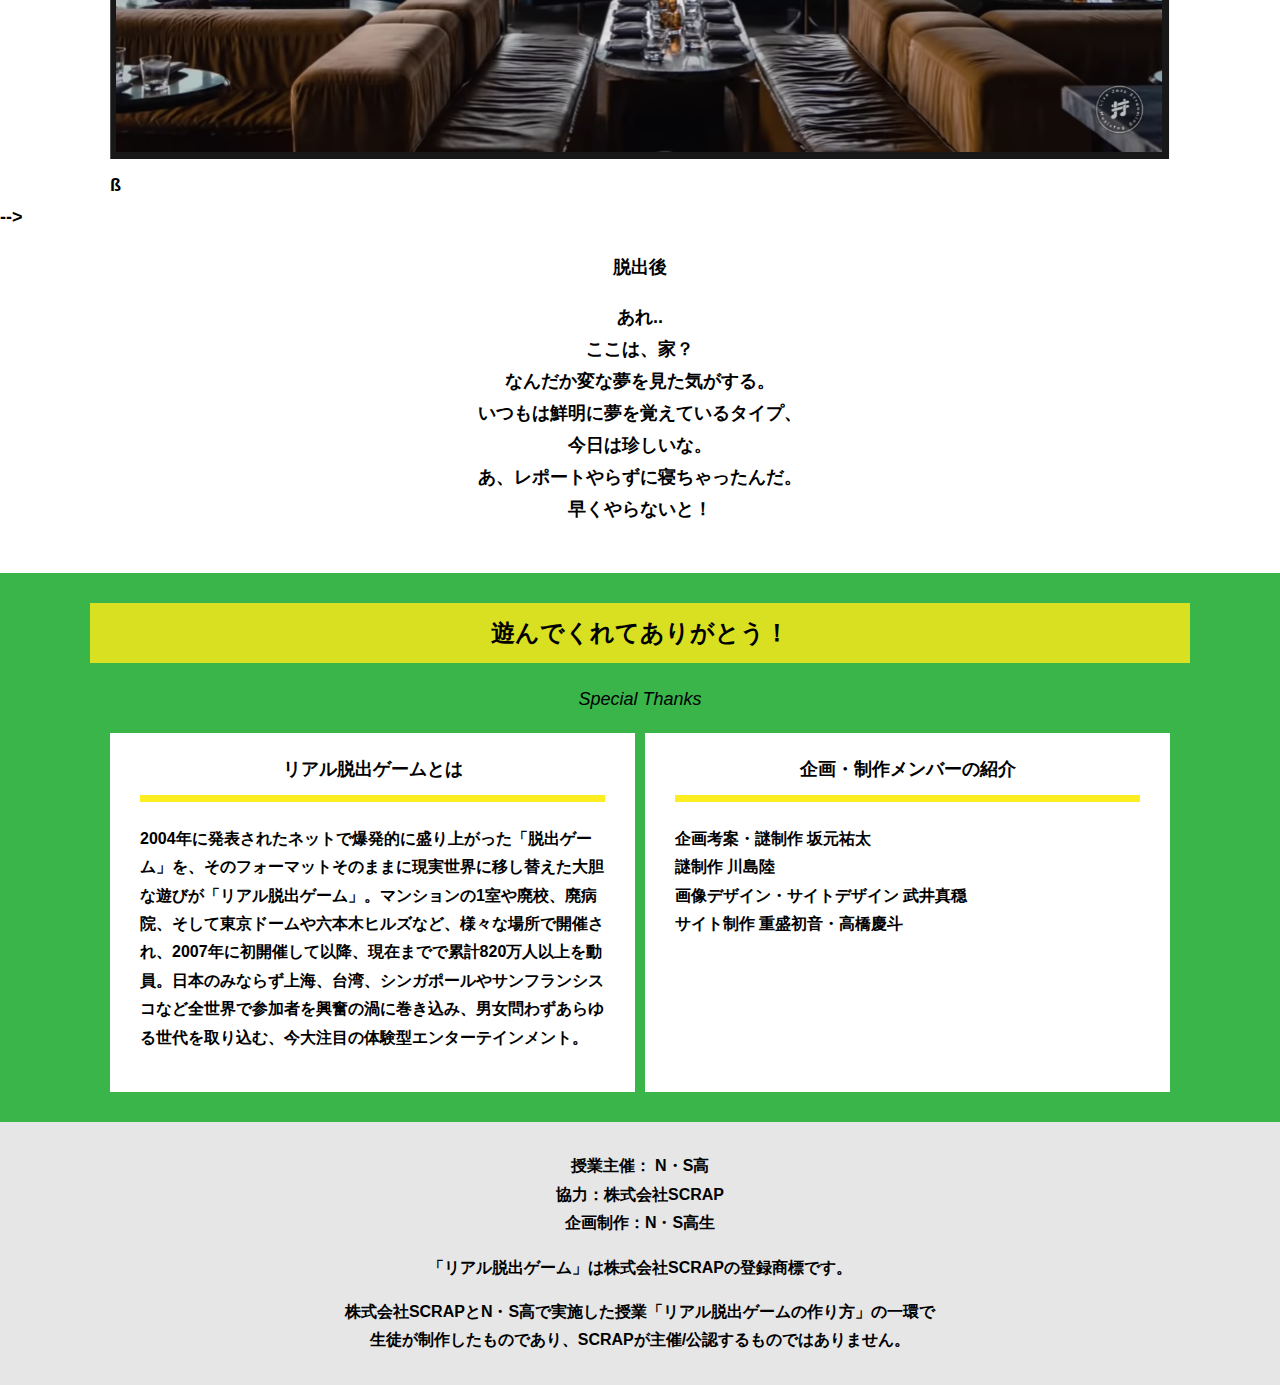
==== commit ad0e24e7: "Update final.html" ====
--- a/final.html
+++ b/final.html
@@ -72,9 +72,8 @@
           </div>
           <div class="column">
             <div class="card">
-              <h3 class="card__title">坂元祐太</h3>
-              <p class="card__content">企画・制作メンバーの紹介<br>
-                企画考案・謎制作 坂元祐太<br>
+              <h3 class="card__title">企画・制作メンバーの紹介</h3>
+              <p class="card__content">企画考案・謎制作 坂元祐太<br>
                 謎制作 川島陸<br>
                 画像デザイン・サイトデザイン 武井真穏<br>
                 サイト制作 重盛初音・高橋慶斗
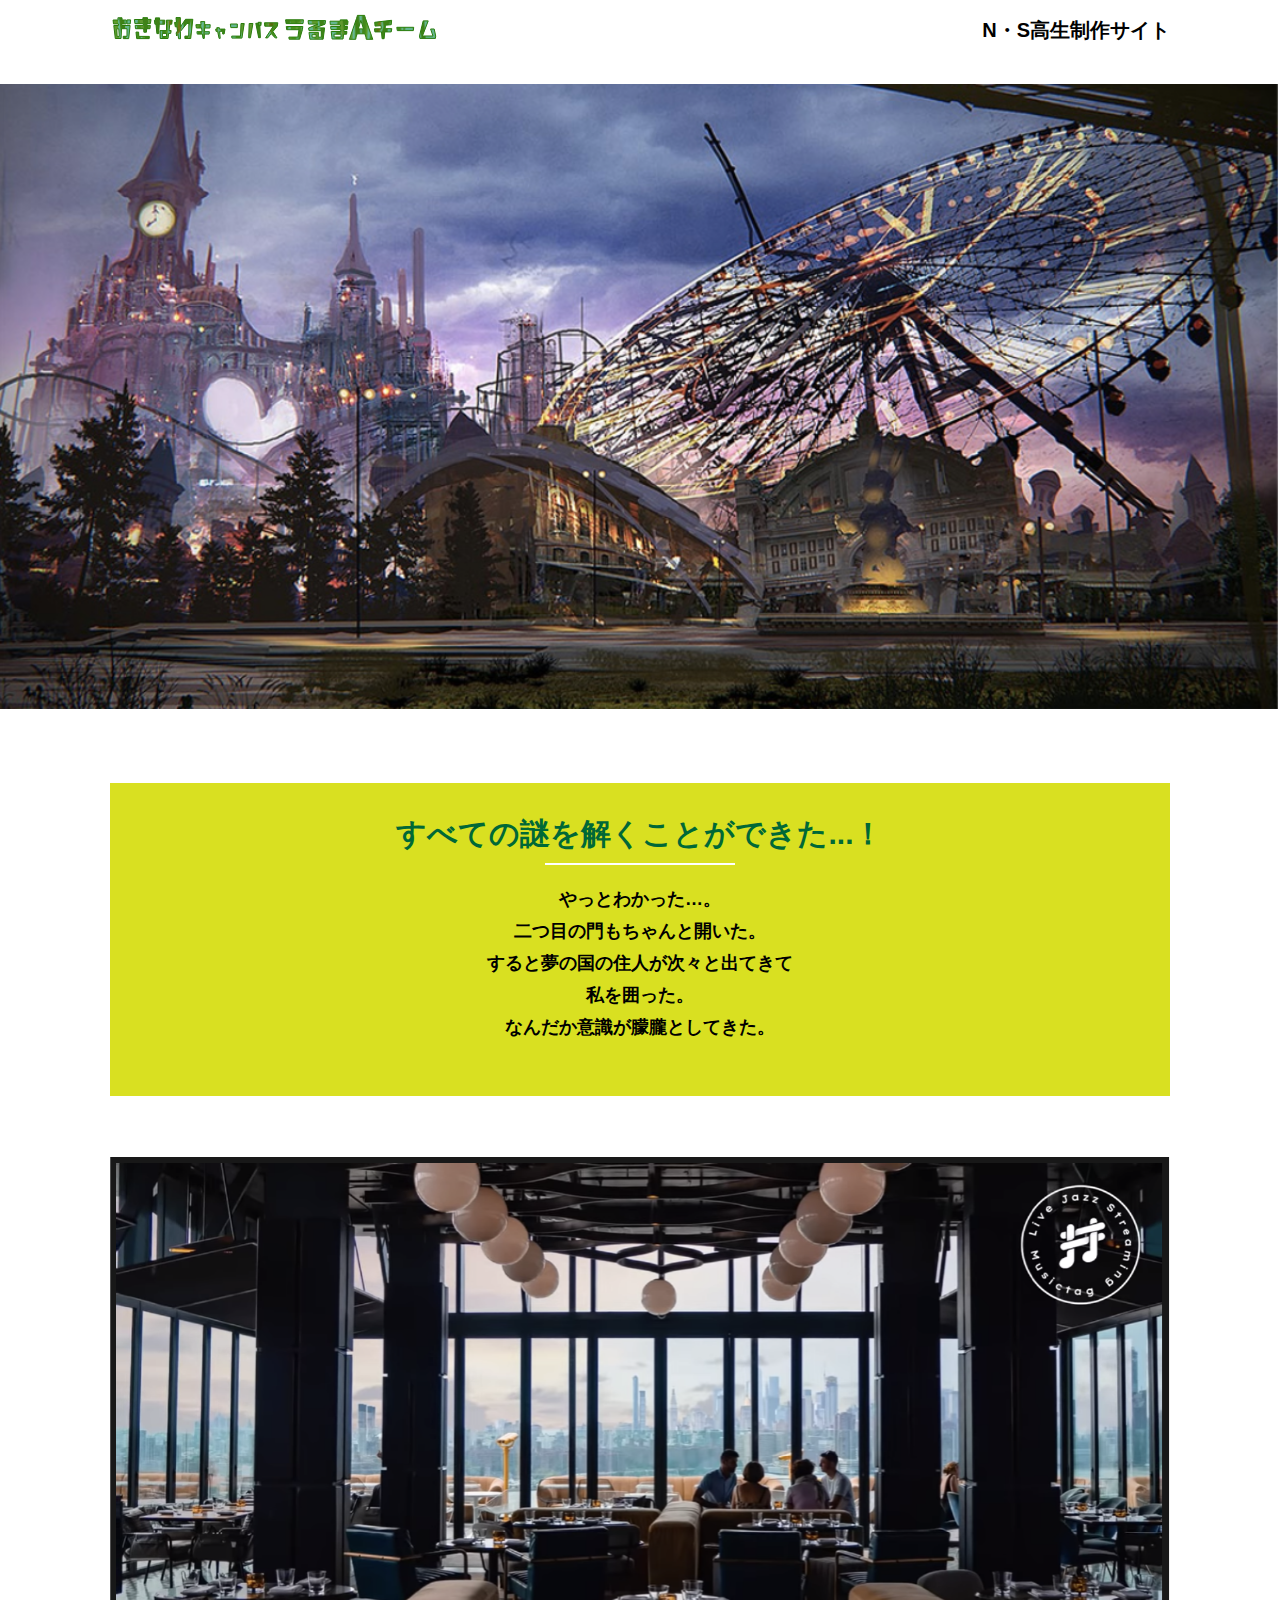
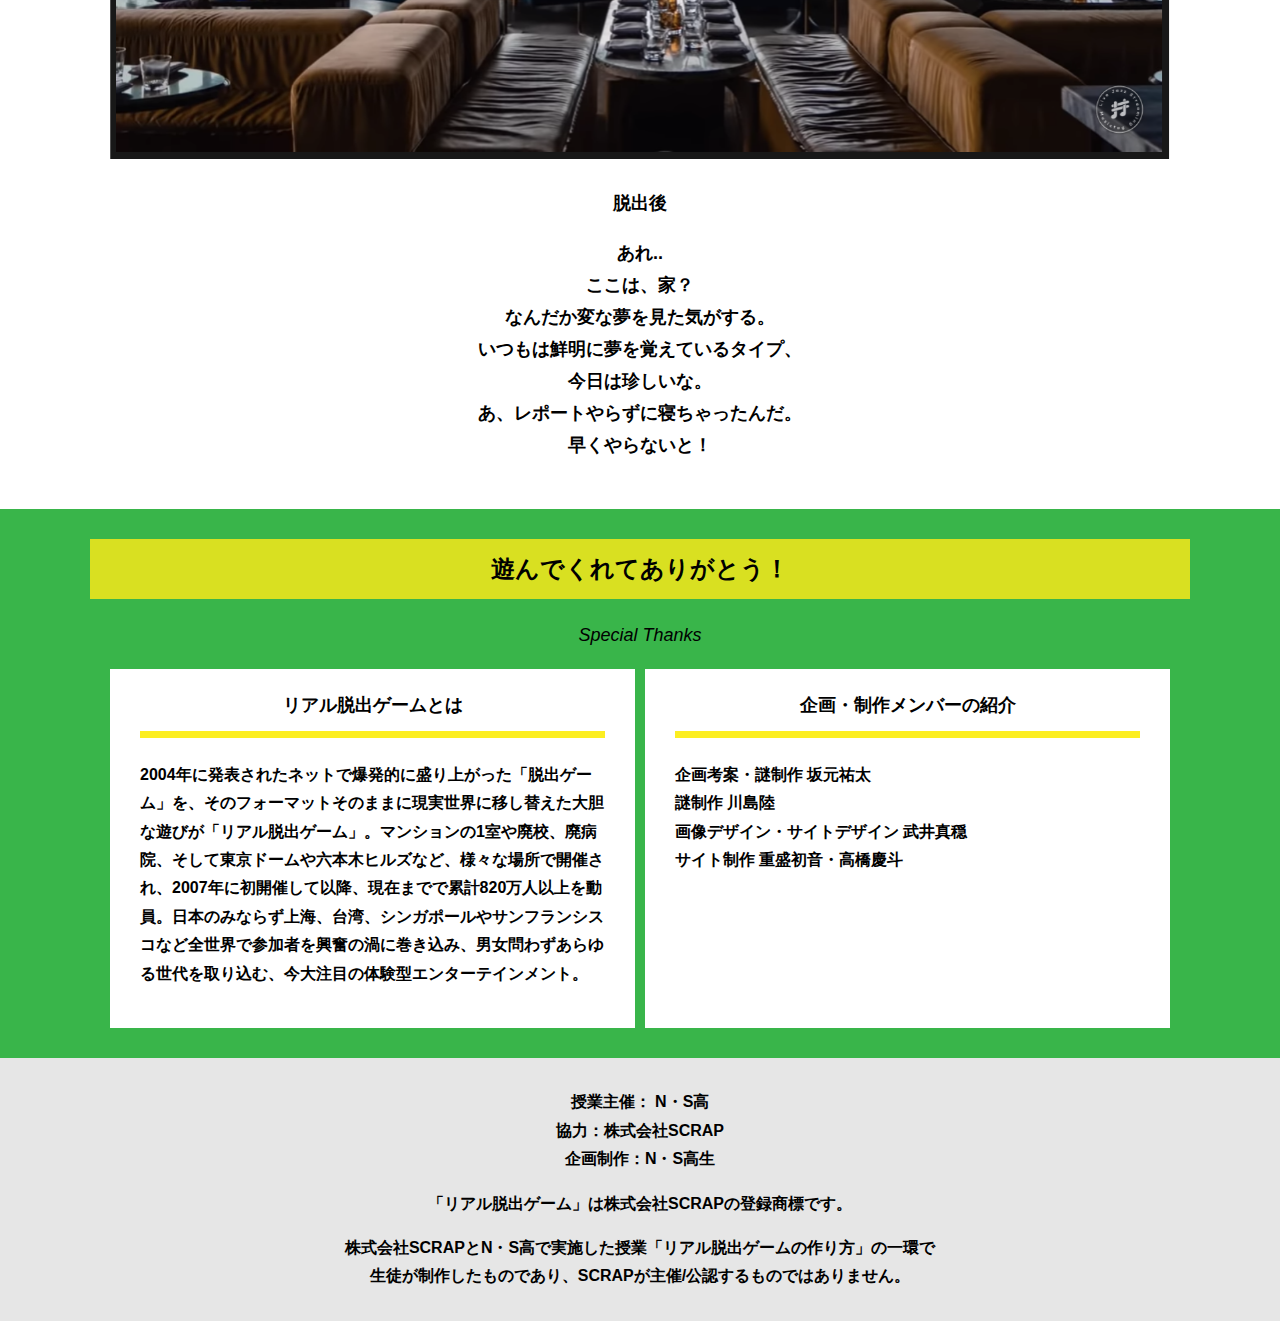
==== commit 7c1c809c: "Update final.html" ====
--- a/final.html
+++ b/final.html
@@ -45,9 +45,9 @@
               </div>
             </div>
 Youtube貼り付けここまで-->
-          ß
+        
       </div>
-         -->
+      
         <p class="text-center">脱出後</p>
         <p class="text-center">あれ..<br>
           ここは、家？<br>
